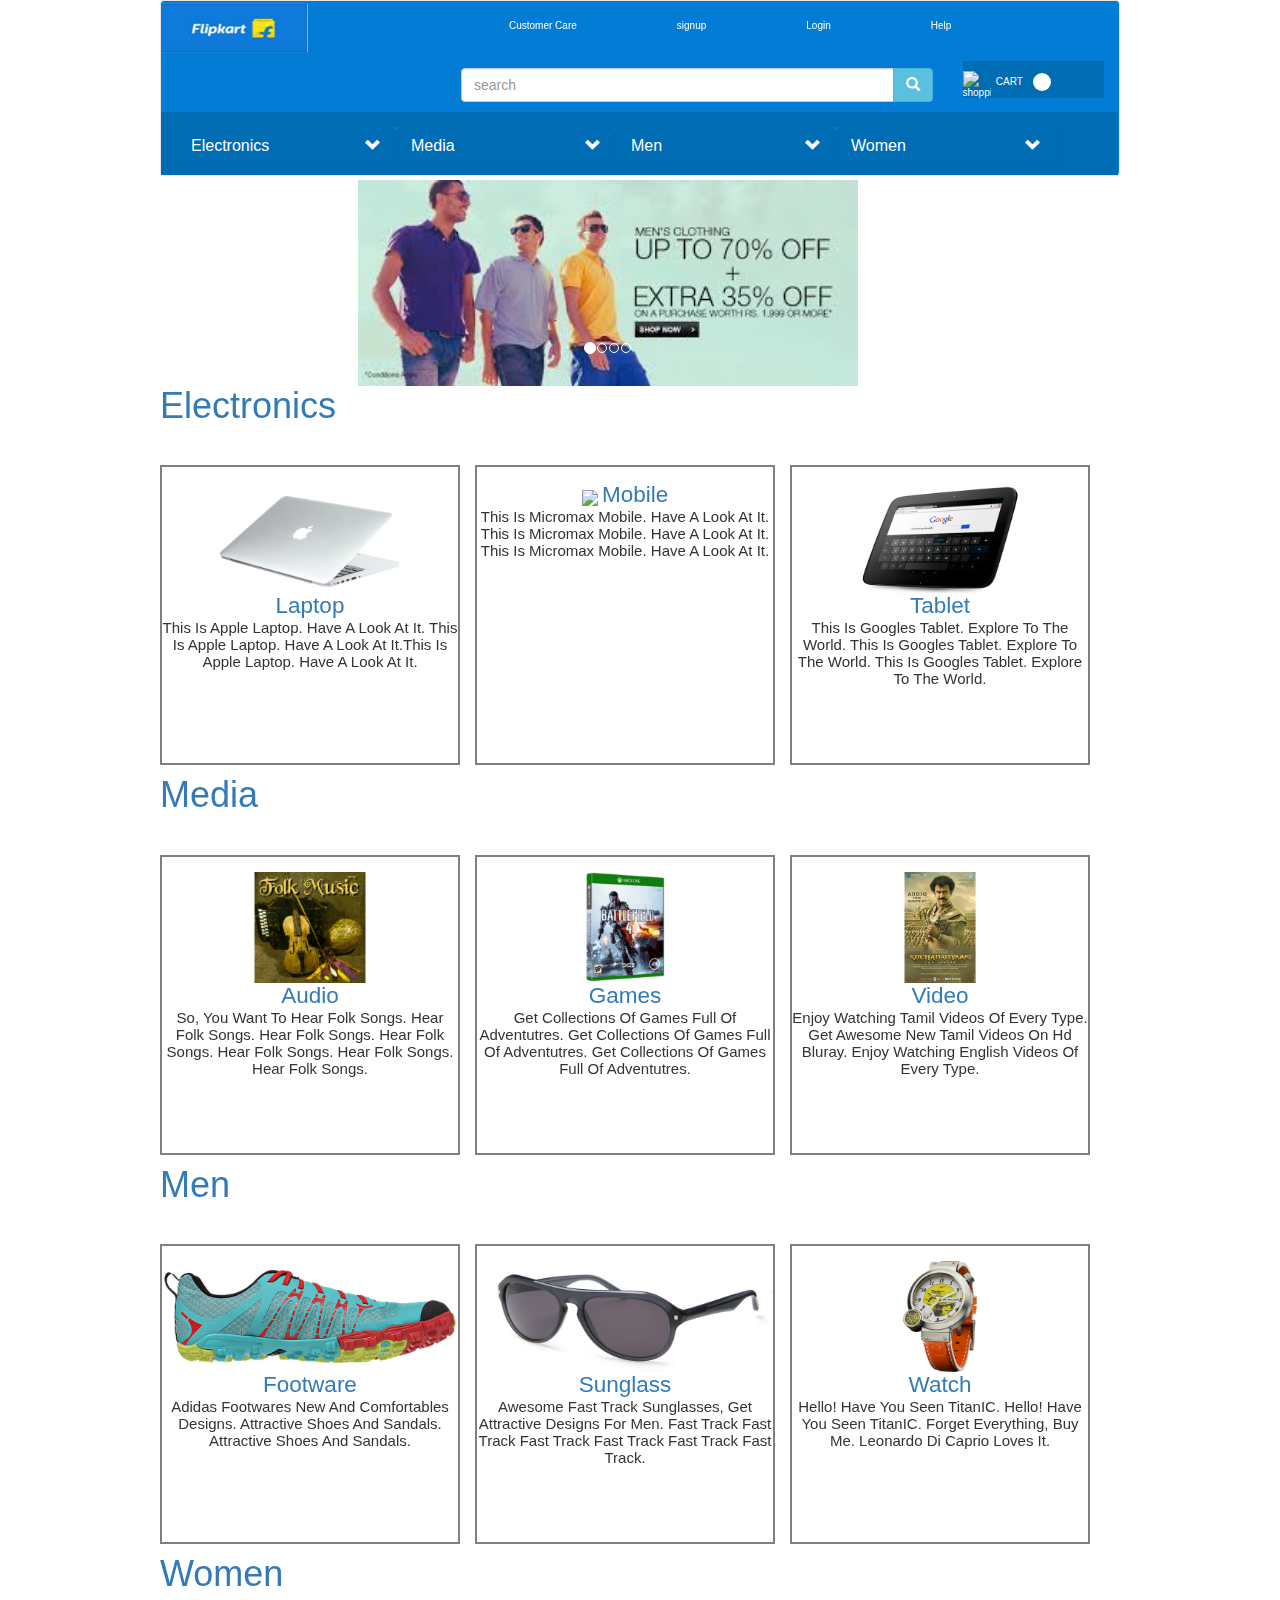
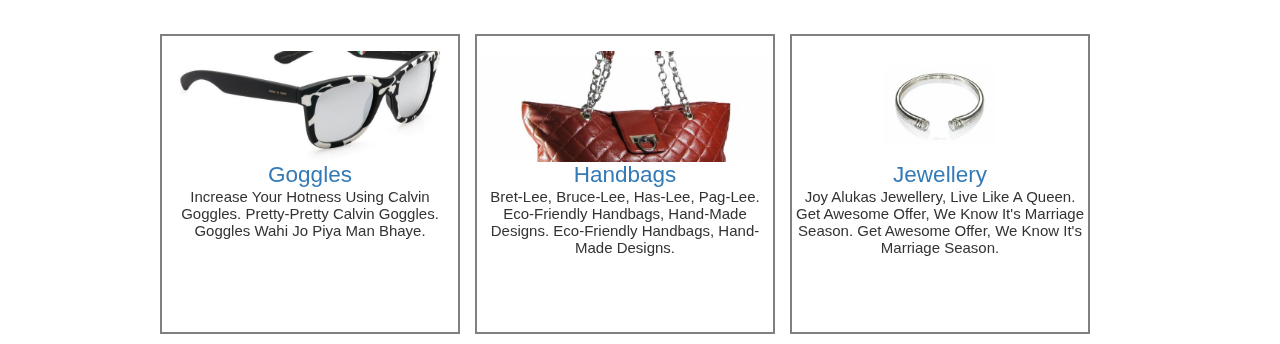
==== index.html @ 69e1a64c "Initial commit" ====
<!DOCTYPE html>
<html ng-app="flipKartApp"> 
	<head>
		<meta http-equiv="Content-Type" content="text/html; charset=utf-8" />
		<title>E-COMMERCE PROJECT</title>
		<link rel="stylesheet" href="library/bootstrap.css">
		<link rel='stylesheet prefetch' href='https://maxcdn.bootstrapcdn.com/font-awesome/4.1.0/css/font-awesome.min.css'>
		<link rel="stylesheet" href="http://maxcdn.bootstrapcdn.com/bootstrap/3.3.5/css/bootstrap.min.css">
		<link rel="stylesheet" href="css/styles.css">
	</head>
	<body>
		<div id="wrapper">
		    <header>
	   			 <nav role="navigation" class="navbar navbar-default">
	        		<!-- Brand and toggle get grouped for better mobile display -->
			        <div class="navbar-header">
			            <button type="button" data-target="#navbarCollapse" data-toggle="collapse" class="navbar-toggle">
			                <span class="sr-only">Toggle navigation</span>
			                <span class="icon-bar"></span>
			                <span class="icon-bar"></span>
			                <span class="icon-bar"></span>
			            </button>
			            <a href="#" class="navbar-brand">Flipkart</a>
			            <a href="#"><img src="images/logo4.png" alt="logo" id="logo"></a>
			        </div>
	       			 <!-- Collection of nav links and other content for toggling -->
		        	<div id="navbarCollapse" class="collapse navbar-collapse">
			            <ul class="nav navbar-nav navbar-right">
			                <li><a href="#">Customer Care</a></li>
			                <li><a href="#" data-toggle="modal" data-target="#myModal">signup</a></li>
		                        <div class="login_container">
		    			<!--<a href="#" data-toggle="modal" data-target="#myModal">signup</a>-->
		   			    <!-- Modal -->
		    <div class="modal fade" id="myModal" role="dialog">
		        <div class="modal-dialog">
		        <!-- Modal content-->
		            <div class="modal-content">
		                <div class="modal-header">
		                  <button type="button" class="close" data-dismiss="modal">&times;</button>
		                  <h2 class="modal-title">SIGN UP</h2>
		                </div>
		                <div class="modal-body">
		                    <div class="form_container">
		                          <form role="form" class="forms" name="myForm" novalidate ng-submit="addUser(user)">
		                            <div class="form-group">
		                                <label for="name">Name:</label>
		                                <input type="text" class="form-control" id="name" placeholder="Enter name" name="User_name" 
		                                 ng-model="user.User_name" required ng-pattern="/^[A-z]+$/">
		                                <span ng-show="myForm.User_name.$error.required"> This field is required</span>
		                                <span ng-show="myForm.User_name.$error.pattern">Allow Characters Only</span>
		                            </div>
		                            <div class="form-group">
		                              <label for="address">Address:</label>
		                              <textarea class="form-control" id="address" placeholder="Enter Address" name="User_address" 
		                                 ng-model="user.User_address" ng-required="true"></textarea>
		                                <span ng-show="myForm.User_address.$error.required"> This field is required</span>
		                            </div>
		                            <div class="form-group">
		                              <label for="Mobile">Mobile:</label>
		                              <input type="text" class="form-control" id="Mobile" placeholder="Enter Mobile No" name="Mobile_no" 
		                                 ng-model="user.Mobile_no" ng-required="true" ng-pattern="/^[0-9]+$/">
		                                 <span ng-show="myForm.Mobile_no.$error.required"> This field is required</span>
		                                <span ng-show="myForm.Mobile_no.$error.pattern">Allow Numbers Only</span>
		                            </div>
		                            <div class="form-group">
		                                <label for="email">Email:</label>
		                                <input type="email" class="form-control" id="email" placeholder="Enter email" name="Email" ng-model="user.Email" ng-required="true">
		                                <span ng-show="myForm.Email.$error.required"> This field is required</span>
		                                <span class="msg-error" ng-show="myForm.Email.$error.email">Invalid email address.</span>
		                            </div>
		                            <div class="form-group">
		                              <label for="password">Password:</label>
		                              <input type="password" class="form-control" placeholder="Password" name="pw1" id="pw1" ng-model="user.pw1" ng-required="true">
		                              <span ng-show="myForm.pw1.$error.required">This field is required.</span>
		                            </div>
		                            <div class="form-group">
		                              <label for="password">Confirm Password:</label>
		                                <input type="password" class="form-control" placeholder="Confirm Password" name="pw2"  id="pw2" class="forms_input" ng-required="true"  ng-model="user.pw2"  ng-blur="passwordCheck(user)">
		                                <span  ng-show="myForm.pw2.$error.required">This field is required.</span> 
		                            </div>
		                             <div> 
		                               <span style="color:green" ng-show="match" >Password Matched</span>
		                               <span ng-show="mismatch" class="mismatched">Password Mismatched</span>
		                            </div>
		                            <div class="form-group" class="button_container">
		                                <button type="submit" class="btn btn-primary" ng-model="button" ng-class="myForm.$invalid?'disabled':false" ng-disabled="myForm.$invalid">Save</button>
		                                <button type="reset" class="btn btn-primary" ng-model="reset" ng-click="reset()">clear</button>
		                            </div>
		                          </form>
		                    </div>
		                </div><!--modal body-->
		            </div>
		        </div>
		    </div>
		</div>
		                <li><a href="#">Login</a></li>
		                <li><a href="#">Help</a></li>
		            </ul>
		            <div class="searchComponent">
		                    <div id="searchContainer">
		                         <div class="input-group">
		                            <input type="text" class="form-control" placeholder="search" id="query" name="query" value="">
		                                <div class="input-group-btn">
		                            <button type="submit" class="btn btn-info"><span class="glyphicon glyphicon-search"></span></button>
		                            </div>
		                        </div>
		                    </div>
		                    <div id="cartContainer">
		                        <div class="cartContainer">
		                            <a href="#"><img src="images/shopping.png" alt="shoppingCart" class="cartImage"></a>
		                            <a href="#"><p id="cartText">CART</p></a>
		                            <span class="cartCount"></span>
		                        </div>
		                    </div>
		                    <div class="clear"></div>
		            </div><!--search component-->
		<div class="container">
		  
		  <div class="panel-group" id="accordion">
		    <div class="panel panel-default">
		      <div class="panel-heading">
		        <h4 class="panel-title minus">
		          <a data-toggle="collapse" data-parent="#accordion" href="#collapse1" class="collapsed" >Electronics<span class="" href="#collapse1"></span></a>
		        </h4>
		      </div>
		      <div id="collapse1" class="panel-collapse collapse ">
		            <div class="panel-body">
		                <ul>
		                    <li role="presentation" class="dropdown-header">MOBILE</li>
		                    <li role="presentation"><a role="menuitem" tabindex="-1" href="#searchView" ng-click="getClickItems('sony')">Sony</a></li>
		                    <li role="presentation"><a role="menuitem" tabindex="-1" href="#searchView" ng-click="getClickItems('micromax')">Micromax</a></li>
		                    <li role="presentation"><a role="menuitem" tabindex="-1" href="#searchView" ng-click="getClickItems('samsung')">Samsung</a></li>
		                </ul> 
		                
		                <ul>
		                    <li role="presentation" class="dropdown-header">LAPTOP</li>
		                    <li role="presentation"><a role="menuitem" tabindex="-1" href="#searchView" ng-click="getClickItems('sony')">Apple</a></li>
		                    <li role="presentation"><a role="menuitem" tabindex="-1" href="#searchView" ng-click="getClickItems('micromax')">Dell</a></li>
		                    <li role="presentation"><a role="menuitem" tabindex="-1" href="#searchView" ng-click="getClickItems('samsung')">Lenovo</a></li>
		                </ul> 
		                
		                <ul>
		                    <li role="presentation" class="dropdown-header">NOTEPAD</li>
		                    <li role="presentation"><a role="menuitem" tabindex="-1" href="#searchView" ng-click="getClickItems('Google')">Google</a></li>
		                    <li role="presentation"><a role="menuitem" tabindex="-1" href="#searchView" ng-click="getClickItems('Samsung')">Samsung</a></li>
		                    <li role="presentation"><a role="menuitem" tabindex="-1" href="#searchView" ng-click="getClickItems('sony')">Sony</a></li>
		                </ul> 
		                
		                <ul>
		                    <li role="presentation" class="dropdown-header">TV</li>
		                    <li role="presentation"><a role="menuitem" tabindex="-1" href="#searchView" ng-click="getClickItems('lg')">LG</a></li>
		                    <li role="presentation"><a role="menuitem" tabindex="-1" href="#searchView" ng-click="getClickItems('samsung')">Samsung</a></li>
		                    <li role="presentation"><a role="menuitem" tabindex="-1" href="#searchView" ng-click="getClickItems('sony')">Sony</a></li>
		                </ul>
		            </div>
		        </div>
		    </div>
		    <div class="panel panel-default">
		      <div class="panel-heading">
		        <h4 class="panel-title minus">
		          <a data-toggle="collapse" data-parent="#accordion" class="collapsed" href="#collapse2">Media<span class="" href="#collapse1"></span></a>
		        </h4>
		      </div>
		      <div id="collapse2" class="panel-collapse collapse">
		        <div class="panel-body">
		           <ul>
		                    <li role="presentation" class="dropdown-header">AUDIO</li>
		                    <li role="presentation"><a role="menuitem" tabindex="-1" href="#searchView" ng-click="getClickItems('pop')">Pop</a></li>
		                    <li role="presentation"><a role="menuitem" tabindex="-1" href="#searchView" ng-click="getClickItems('devotional')">Devotional</a></li>
		                    <li role="presentation"><a role="menuitem" tabindex="-1" href="#searchView" ng-click="getClickItems('folk')">Folk</a></li>
		                    <li role="presentation"><a role="menuitem" tabindex="-1" href="#searchView" ng-click="getClickItems('movie')">Movie</a></li>
		                </ul> 
		                
		                <ul>
		                    <li role="presentation" class="dropdown-header">VIDEO</li>
		                    <li role="presentation"><a role="menuitem" tabindex="-1" href="#searchView" ng-click="getClickItems('english')">English</a></li>
		                    <li role="presentation"><a role="menuitem" tabindex="-1" href="#searchView" ng-click="getClickItems('tamil')">Tamil</a></li>
		                    <li role="presentation"><a role="menuitem" tabindex="-1" href="#searchView" ng-click="getClickItems('telugu')">Telugu</a></li>
		                </ul>
		                
		                <ul>
		                    <li role="presentation" class="dropdown-header">GAMES</li>
		                    <li role="presentation"><a role="menuitem" tabindex="-1" href="#searchView" ng-click="getClickItems('Adventure')">Adventurers</a></li>
		                    <li role="presentation"><a role="menuitem" tabindex="-1" href="#searchView" ng-click="getClickItems('action')">Action</a></li>
		                    <li role="presentation"><a role="menuitem" tabindex="-1" href="#searchView" ng-click="getClickItems('racing')">Racing</a></li>
		                </ul>
		            
		        </div>
		        </div>
		    </div>
		    <div class="panel panel-default">
		      <div class="panel-heading">
		        <h4 class="panel-title minus">
		          <a data-toggle="collapse" data-parent="#accordion" class="collapsed" href="#collapse3">Men<span href="#collapse1"></span></a>
		        </h4>
		      </div>
		        <div id="collapse3" class="panel-collapse collapse">
		            <div class="panel-body">
		                <ul>
		                    <li role="presentation" class="dropdown-header">SUNGLASSES</li>
		                    <li role="presentation"><a role="menuitem" tabindex="-1" href="#searchView" ng-click="getClickItems('raybon')">Raybon</a></li>
		                    <li role="presentation"><a role="menuitem" tabindex="-1" href="#searchView" ng-click="getClickItems('fast track')">Fastrack</a></li>
		                    <li role="presentation"><a role="menuitem" tabindex="-1" href="#searchView" ng-click="getClickItems('gucci')">Gucci</a></li>
		                </ul> 
		                
		                <ul>
		                    <li role="presentation" class="dropdown-header">FOOTWEAR</li>
		                    <li role="presentation"><a role="menuitem" tabindex="-1" href="#searchView" ng-click="getClickItems('puma')">Puma</a></li>
		                    <li role="presentation"><a role="menuitem" tabindex="-1" href="#searchView" ng-click="getClickItems('reebok')">Reebok</a></li>
		                    <li role="presentation"><a role="menuitem" tabindex="-1" href="#searchView" ng-click="getClickItems('adidas')">Adidas</a></li>
		                </ul>
		                
		                <ul>
		                    <li role="presentation" class="dropdown-header">WATCHES</li>
		                    <li role="presentation"><a role="menuitem" tabindex="-1" href="#searchView" ng-click="getClickItems('rolex')">Rolex</a></li>
		                    <li role="presentation"><a role="menuitem" tabindex="-1" href="#searchView" ng-click="getClickItems('titan')">Titan</a></li>
		                    <li role="presentation"><a role="menuitem" tabindex="-1" href="#searchView" ng-click="getClickItems('casio')">Casio</a></li>
		                </ul>
		            </div>
		        </div>
		    </div>
		      
		    <div class="panel panel-default">
		      <div class="panel-heading">
		        <h4 class="panel-title minus">
		          <a data-toggle="collapse" data-parent="#accordion" class="collapsed" href="#collapse4">Women<span class="" href="#collapse1"></span></a>
		        </h4>
		      </div>
		        <div id="collapse4" class="panel-collapse collapse">
		            <div class="panel-body">
		                <ul>
		                    <li role="presentation" class="dropdown-header">HANDBAG</li>
		                    <li role="presentation"><a role="menuitem" tabindex="-1" href="#searchView" ng-click="getClickItems('lee')">Lee</a></li>
		                    <li role="presentation"><a role="menuitem" tabindex="-1" href="#searchView" ng-click="getClickItems('puma')">Puma</a></li>
		                    <li role="presentation"><a role="menuitem" tabindex="-1" href="#searchView" ng-click="getClickItems('fast track')">Fast track</a></li>
		                </ul> 
		                
		                <ul>
		                    <li role="presentation" class="dropdown-header">JEWELLERY</li>
		                    <li role="presentation"><a role="menuitem" tabindex="-1" href="#searchView" ng-click="getClickItems('joy alukas')">Joy Alukas</a></li>
		                    <li role="presentation"><a role="menuitem" tabindex="-1" href="#searchView" ng-click="getClickItems('tanishq')">Tanishq</a></li>
		                    <li role="presentation"><a role="menuitem" tabindex="-1" href="#searchView" ng-click="getClickItems('kpj')">Kpj</a></li>
		                </ul>
		                
		                <ul>
		                    <li role="presentation" class="dropdown-header">GOOGLES</li>
		                    <li role="presentation"><a role="menuitem" tabindex="-1" href="#searchView" ng-click="getClickItems('fast track')">Fast track</a></li>
		                    <li role="presentation"><a role="menuitem" tabindex="-1" href="#searchView" ng-click="getClickItems('tommy')">Tommy</a></li>
		                    <li role="presentation"><a role="menuitem" tabindex="-1" href="#searchView" ng-click="getClickItems('calvin')">Calvin</a></li>
		                </ul>
		                  <div id="clear"></div>
		            </div>
		        </div> 
		    </div>
		</div>
		</div>
		        </div>

	    </nav>
	</header>

			<div class="viewPage" ng-view>
			</div>
	</div>	
			<script src="library/jquery-1.11.3.min.js"></script>
	        <script src="library/bootstrap.min.js"></script>
			<script src="library/angular.js"></script>
			<script src="library/angular-route.js"></script>
			<script src="modules/mainModule.js"></script>
			<script src="app.js"></script>
			<script src="service/service.js"></script>
			<script src="controller/carouselController.js"></script>
			<script src="controller/offerpage.js"></script>
			<script src="controller/productsPageController.js"></script>
			<script src="controller/productsController.js"></script>
			<script src="controller/categoryPageController.js"></script>
			
	</body>
	<script>
	$('.carousel').carousel({
			interval:500
			});
	</script>
</html>
---- css/styles.css ----
html,body,head,span,div,img,a,ul,li,input,h1,p,h2,h3,h4,h5,h6,header{
	margin:0;
	padding:0;	
}
body
{
	font:normal 12em Arial;
	box-sizing:border-box;
}
img 
{ 
	max-width: 100%; 
	height: auto; 
	width: auto\9; /* ie8 */ 
}
a,a:hover{
	text-decoration:none;
}
ul,ol{
	list-style: none;
}
::-webkit-input-placeholder {
   color: #A9A9A9;
}

:-moz-placeholder { /* Firefox 18- */
   color: #A9A9A9;  
}

::-moz-placeholder {  /* Firefox 19+ */
   color: #A9A9A9;  
}

:-ms-input-placeholder {  
   color: #A9A9A9;  
}
.clear
{
	clear:both !important;
}

/*Header*/
#cartText
{
	display:none;
}
.cartImage
{
margin-top:10px;
width:30px;
float:left;
}
.cartCount
{
  	height:18px;
  	width:18px;
    float:left;
    margin-top:15px;
    background-color: #fff;
    border-radius:10px;
}
#searchContainer
{
	float:left;
	width:70%;
	margin-left:20px;
}
#cartContainer
{
	width:21%;
	float:left;
}
header>.navbar-default {
    background-color: #027cd5;
}
header>.navbar-default .navbar-brand {
    color: #fff;
    text-align:center;
}
header>.navbar-default .navbar-brand:hover{
    color: #00BFFF;
}
header>.navbar-default .navbar-nav>li>a 
{
    color:#fff;
}
header>.navbar-default .navbar-nav>li>a:hover
{
    color:#00BFFF;
}
header>.navbar-default .navbar-nav>li
{
	border-top:1px solid #fff;
}
header>.navbar-default .navbar-nav>li:first-child
{
	border-top:0px solid #fff;
}
header>.navbar-default .navbar-nav>li:last-child
{
	border-bottom:1px solid #fff;
}
#logo
{
	display:none;
}
#navbarCollapse ul
{
	width:610px;
}
.minus .collapsed:after {
    font-family: "Glyphicons Halflings";
    content: "\2b";
    float: right;
    margin-left: 15px;
  }
    
  .minus a:after{	
 	font-family: "Glyphicons Halflings";
    content: "\2212";
    float: right;
    margin-left: 15px;
}
 /*Carousel*/
 #myCarousel
  {
  		position:absolute;
  		z-index:-1;
  		top:120px;
  		width:90%;
  }
  /*sign up*/

 form span
	{
		color:red;
	}
 /*Landscape css*/

 @media (min-width:470px) and (max-width:767px)
 {
 		#searchContainer
		{
			float:left;
			width:70%;
			margin-top:7px;
		}
		#cartContainer
		{
			width:20%;
			float:left;
			margin-left:20px;
		}
		.searchComponent
		{
			margin-bottom:10px;
		}
 }

 /*Tablet css*/

 @media (min-width:768px) and (max-width:920px)
 {
 		header>.navbar-default .navbar-nav>li
		{
			border-top:0px solid #fff;
		}
		header>.navbar-default .navbar-nav>li:first-child
		{
			border-top:0px solid #fff;
		}
		header>.navbar-default .navbar-nav>li:last-child
		{
			border-bottom:0px solid #fff;
		}
 		#searchContainer
		{
			float:left;
			width:70%;
			margin-top:7px;
		}
		#cartContainer
		{
			width:20%;
			float:left;
			margin-left:30px;
			background-color:#006cb4;
		}
		#cartText
		{
			display:block;
			float:left;
			margin-top: 15px;
    		margin-left: 5px;
		}
		.cartContainer>a
		{
				color:#fff;
		}
		.cartContainer>a:hover
		{
				color:#808080;
		}
		.cartCount
		{
			margin-left:10px;
			margin-top:15px;
		}
		.searchComponent
		{
			margin-top:60px;
			margin-bottom:10px;
		}
		.panel-group .panel-default>.panel-heading 
		{
		    color: #fff;
		    background-color: #006cb4;
		    border-color: #ddd;
		}
		.panel-group .panel
		 {
		 		width:180px;
			    float:left;
			    margin-top:5px;
		}
		.panel-group .panel
		{
			border:none;
		}
		.navbar .navbar-collapse
		{
			padding-left:0px;
		}
		.minus .collapsed:after 
		{
		    font-family: "Glyphicons Halflings";
		    content: "\e114";
		 }
    	.minus a:after
    	{	
		 	font-family: "Glyphicons Halflings";
		    content: "\e114";
		}
 }

  /*desktop css*/

 @media (min-width:921px) and (max-width:1366px)
 {
 		#wrapper
 		{
 			width:960px;
 			margin:0 auto;
 		}
 		header>.navbar-default .navbar-brand
 		{
 			display:none;
 		}
 		#logo
		{
			display:block;
			width:150px;
			height:60px;
		}
 		header>.navbar-default .navbar-nav>li
		{
			border-top:0px solid #fff;
		}
		header>.navbar-default .navbar-nav>li:first-child
		{
			border-top:0px solid #fff;
		}
		header>.navbar-default .navbar-nav>li:last-child
		{
			border-bottom:0px solid #fff;
		}
 		header>.navbar-default .navbar-brand 
 		{
    		font-size:2em;
		}
		#navbarCollapse>.navbar-right 
		{
		    float: right!important;
		    margin-right:0px;
		}
		#navbarCollapse>.navbar-nav>li
		{
		    float: left;
		    margin-right:70px;
		}
 		#searchContainer
		{
			float:left;
			width:50%;
			margin-top:7px;
			margin-left:300px;
		}
		#cartContainer
		{
			width:15%;
			float:left;
			margin-left:30px;
			background-color:#006cb4;
		}
		.cartImage
		{
			width:20%;
		}
		#cartText
		{
			display:block;
			float:left;
			margin-top: 15px;
    		margin-left: 5px;
		}
		.cartContainer>a
		{
				color:#fff;
		}
		.cartContainer>a:hover
		{
				color:#808080;
		}
		.cartCount
		{
			margin-left:10px;
			margin-top:12px;
		}
		.searchComponent
		{
			margin-top:60px;
			margin-bottom:10px;
		}
		.navbar .container
		{
			width:957px;
			background-color:#006cb4;
		}
		.container
		{
			padding-top:10px;
			padding-bottom:10px;
		}
		.panel-group .panel-default>.panel-heading 
		{
		    color: #fff;
		    background-color: #006cb4;
		    border-color: #ddd;
		}
		.panel-group .panel
		 {
		 		width:220px;
			    float:left;
			    margin-top:5px;
		}
		.panel-group .panel
		{
			border:none;
		}
		.navbar .navbar-collapse
		{
			padding-left:0px;
		}
		.minus .collapsed:after 
		{
		    font-family: "Glyphicons Halflings";
		    float:right;
		    content: "\e114";
		 }
    	.minus a:after
    	{	
		 	font-family: "Glyphicons Halflings";
		 	 float:right;
		    content: "\e114";
		}
		/*sign up*/
		body .form_container
		{
			margin-top:10px;
			width:100%;
		}
		#signup
		{
			margin-left: 206px;
	    	margin-bottom: 10px;
		}
		.productContainer{
			top: 190px;
			position: relative;
		}
		#myCarousel {
		    position: absolute;
		    z-index: -1;
		    width: 70%;
		    top: 180px;
		}
	.carousel-inner > .item > a > img {
    line-height: 1;
    margin: 0px auto;
	}
	#productDescription{
width:80%;
padding:5px;
overflow:hidden;
}
#productDescription img{
width:50%;
}
#productDescription h2 p{

}

 
.product{
    width: 49%;
    margin: 0 auto;
    overflow: hidden;
	border:1px solid;
	margin-top:25px;
 }
.content{
float:left;
width:50%;
font-size:1.5em;

}
 .product img{
 float:left;
 width:50%;
 } 
  .offer{
  color:green;
 }
 .electronics,.media,.men,.women{
	height:auto;
	overflow:hidden;
	margin:0 auto;
	1width:980px;
	1padding-left:20px;
 }
 .productContent{
   width:300px;
   height:300px;
   float:left;
   margin:40px 15px 10px 0;
   text-align:center;
   border:2px solid grey;
   text-transform: capitalize;
   font-size:1.5em;
   padding-top:15px;
 }
 .productname{
 cursor:pointer;
 font-size:1.5em;
 }
 .category,.productsPartial{
 width:980px;
 margin:0 auto;
 }
 .categorySection{
 	overflow:hidden;
 }

.brands{
	float:left;
	width:20%;

}
.productCategory{
	float:left;
	width:80%;
}
.brands span{
	font-size:1.5em;
	padding-left:5px;
}
.brands h1{
	font-size:2em;
	padding-bottom: 14px;
	margin-top: 40px;
}
.categoryContent{
	width:240px;
	height:240px;
	float:left;
	margin:40px 15px 10px 0; 
   text-align:center;
   border:2px solid grey;
   text-transform: capitalize;
   font-size:1.5em;
   padding-top:15px;
}

}


/* Golbal CSS FOR MAIN HTML PAGE */ 
*{
	margin:0;
	padding:0;	
}
body{
	font:normal 100% Arial;
	box-sizing:border-box;
}
img { 
	max-width: 100%; 
	height: auto; 
	width: auto\9; /* ie8 */ 

	}
/* Product Description Details*/
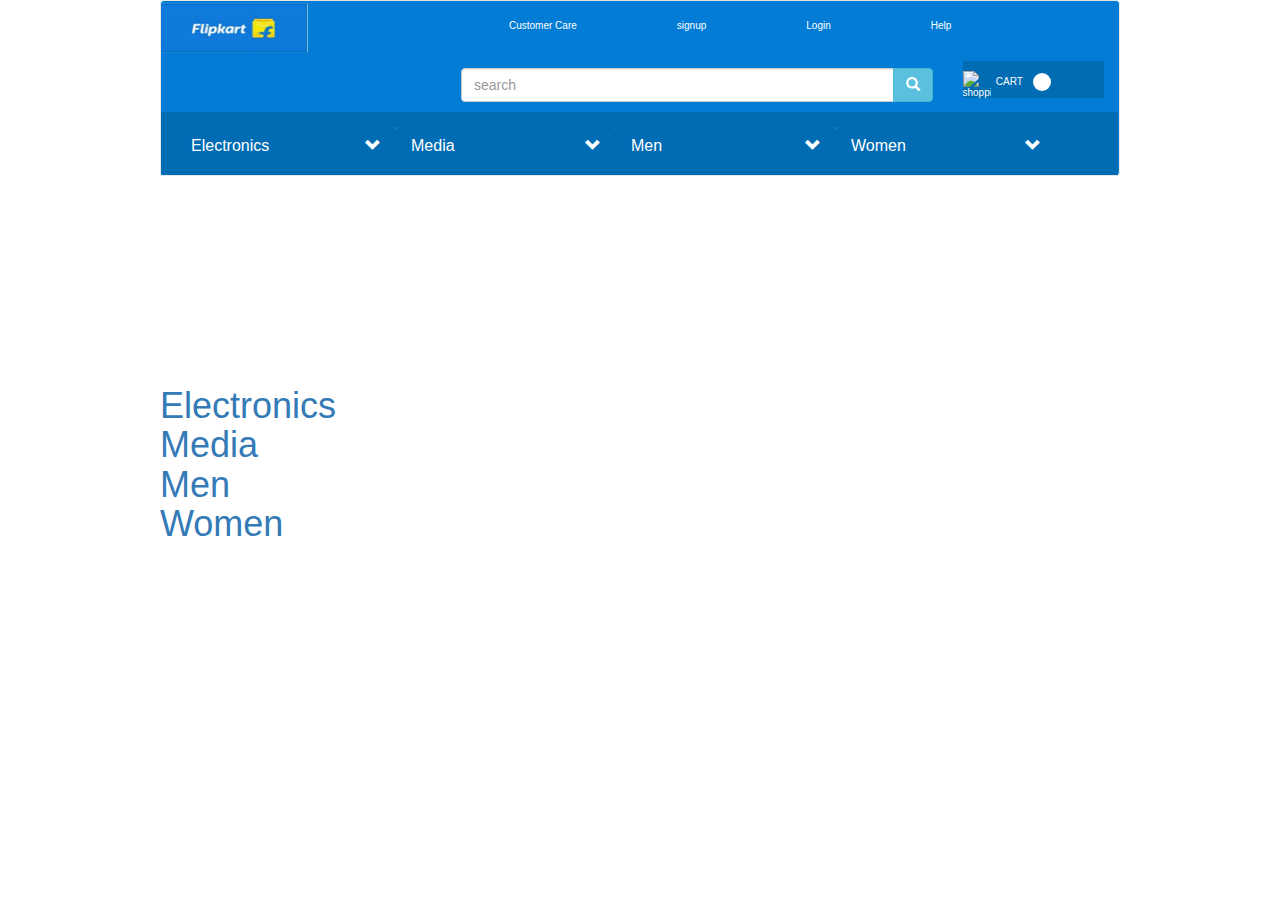
==== commit 311d234c: "Updated code commited to git" ====
--- a/index.html
+++ b/index.html
@@ -99,7 +99,7 @@
 		            <div class="searchComponent">
 		                    <div id="searchContainer">
 		                         <div class="input-group">
-		                            <input type="text" class="form-control" placeholder="search" id="query" name="query" value="">
+		                            <input type="text" ng-model="search.query" class="form-control" placeholder="search" id="query" name="query" value="">
 		                                <div class="input-group-btn">
 		                            <button type="submit" class="btn btn-info"><span class="glyphicon glyphicon-search"></span></button>
 		                            </div>
@@ -114,146 +114,146 @@
 		                    </div>
 		                    <div class="clear"></div>
 		            </div><!--search component-->
-		<div class="container">
-		  
-		  <div class="panel-group" id="accordion">
-		    <div class="panel panel-default">
-		      <div class="panel-heading">
-		        <h4 class="panel-title minus">
-		          <a data-toggle="collapse" data-parent="#accordion" href="#collapse1" class="collapsed" >Electronics<span class="" href="#collapse1"></span></a>
-		        </h4>
-		      </div>
-		      <div id="collapse1" class="panel-collapse collapse ">
-		            <div class="panel-body">
-		                <ul>
-		                    <li role="presentation" class="dropdown-header">MOBILE</li>
-		                    <li role="presentation"><a role="menuitem" tabindex="-1" href="#searchView" ng-click="getClickItems('sony')">Sony</a></li>
-		                    <li role="presentation"><a role="menuitem" tabindex="-1" href="#searchView" ng-click="getClickItems('micromax')">Micromax</a></li>
-		                    <li role="presentation"><a role="menuitem" tabindex="-1" href="#searchView" ng-click="getClickItems('samsung')">Samsung</a></li>
-		                </ul> 
-		                
-		                <ul>
-		                    <li role="presentation" class="dropdown-header">LAPTOP</li>
-		                    <li role="presentation"><a role="menuitem" tabindex="-1" href="#searchView" ng-click="getClickItems('sony')">Apple</a></li>
-		                    <li role="presentation"><a role="menuitem" tabindex="-1" href="#searchView" ng-click="getClickItems('micromax')">Dell</a></li>
-		                    <li role="presentation"><a role="menuitem" tabindex="-1" href="#searchView" ng-click="getClickItems('samsung')">Lenovo</a></li>
-		                </ul> 
-		                
-		                <ul>
-		                    <li role="presentation" class="dropdown-header">NOTEPAD</li>
-		                    <li role="presentation"><a role="menuitem" tabindex="-1" href="#searchView" ng-click="getClickItems('Google')">Google</a></li>
-		                    <li role="presentation"><a role="menuitem" tabindex="-1" href="#searchView" ng-click="getClickItems('Samsung')">Samsung</a></li>
-		                    <li role="presentation"><a role="menuitem" tabindex="-1" href="#searchView" ng-click="getClickItems('sony')">Sony</a></li>
-		                </ul> 
-		                
-		                <ul>
-		                    <li role="presentation" class="dropdown-header">TV</li>
-		                    <li role="presentation"><a role="menuitem" tabindex="-1" href="#searchView" ng-click="getClickItems('lg')">LG</a></li>
-		                    <li role="presentation"><a role="menuitem" tabindex="-1" href="#searchView" ng-click="getClickItems('samsung')">Samsung</a></li>
-		                    <li role="presentation"><a role="menuitem" tabindex="-1" href="#searchView" ng-click="getClickItems('sony')">Sony</a></li>
-		                </ul>
-		            </div>
-		        </div>
-		    </div>
-		    <div class="panel panel-default">
-		      <div class="panel-heading">
-		        <h4 class="panel-title minus">
-		          <a data-toggle="collapse" data-parent="#accordion" class="collapsed" href="#collapse2">Media<span class="" href="#collapse1"></span></a>
-		        </h4>
-		      </div>
-		      <div id="collapse2" class="panel-collapse collapse">
-		        <div class="panel-body">
-		           <ul>
-		                    <li role="presentation" class="dropdown-header">AUDIO</li>
-		                    <li role="presentation"><a role="menuitem" tabindex="-1" href="#searchView" ng-click="getClickItems('pop')">Pop</a></li>
-		                    <li role="presentation"><a role="menuitem" tabindex="-1" href="#searchView" ng-click="getClickItems('devotional')">Devotional</a></li>
-		                    <li role="presentation"><a role="menuitem" tabindex="-1" href="#searchView" ng-click="getClickItems('folk')">Folk</a></li>
-		                    <li role="presentation"><a role="menuitem" tabindex="-1" href="#searchView" ng-click="getClickItems('movie')">Movie</a></li>
-		                </ul> 
-		                
-		                <ul>
-		                    <li role="presentation" class="dropdown-header">VIDEO</li>
-		                    <li role="presentation"><a role="menuitem" tabindex="-1" href="#searchView" ng-click="getClickItems('english')">English</a></li>
-		                    <li role="presentation"><a role="menuitem" tabindex="-1" href="#searchView" ng-click="getClickItems('tamil')">Tamil</a></li>
-		                    <li role="presentation"><a role="menuitem" tabindex="-1" href="#searchView" ng-click="getClickItems('telugu')">Telugu</a></li>
-		                </ul>
-		                
-		                <ul>
-		                    <li role="presentation" class="dropdown-header">GAMES</li>
-		                    <li role="presentation"><a role="menuitem" tabindex="-1" href="#searchView" ng-click="getClickItems('Adventure')">Adventurers</a></li>
-		                    <li role="presentation"><a role="menuitem" tabindex="-1" href="#searchView" ng-click="getClickItems('action')">Action</a></li>
-		                    <li role="presentation"><a role="menuitem" tabindex="-1" href="#searchView" ng-click="getClickItems('racing')">Racing</a></li>
-		                </ul>
-		            
-		        </div>
-		        </div>
-		    </div>
-		    <div class="panel panel-default">
-		      <div class="panel-heading">
-		        <h4 class="panel-title minus">
-		          <a data-toggle="collapse" data-parent="#accordion" class="collapsed" href="#collapse3">Men<span href="#collapse1"></span></a>
-		        </h4>
-		      </div>
-		        <div id="collapse3" class="panel-collapse collapse">
-		            <div class="panel-body">
-		                <ul>
-		                    <li role="presentation" class="dropdown-header">SUNGLASSES</li>
-		                    <li role="presentation"><a role="menuitem" tabindex="-1" href="#searchView" ng-click="getClickItems('raybon')">Raybon</a></li>
-		                    <li role="presentation"><a role="menuitem" tabindex="-1" href="#searchView" ng-click="getClickItems('fast track')">Fastrack</a></li>
-		                    <li role="presentation"><a role="menuitem" tabindex="-1" href="#searchView" ng-click="getClickItems('gucci')">Gucci</a></li>
-		                </ul> 
-		                
-		                <ul>
-		                    <li role="presentation" class="dropdown-header">FOOTWEAR</li>
-		                    <li role="presentation"><a role="menuitem" tabindex="-1" href="#searchView" ng-click="getClickItems('puma')">Puma</a></li>
-		                    <li role="presentation"><a role="menuitem" tabindex="-1" href="#searchView" ng-click="getClickItems('reebok')">Reebok</a></li>
-		                    <li role="presentation"><a role="menuitem" tabindex="-1" href="#searchView" ng-click="getClickItems('adidas')">Adidas</a></li>
-		                </ul>
-		                
-		                <ul>
-		                    <li role="presentation" class="dropdown-header">WATCHES</li>
-		                    <li role="presentation"><a role="menuitem" tabindex="-1" href="#searchView" ng-click="getClickItems('rolex')">Rolex</a></li>
-		                    <li role="presentation"><a role="menuitem" tabindex="-1" href="#searchView" ng-click="getClickItems('titan')">Titan</a></li>
-		                    <li role="presentation"><a role="menuitem" tabindex="-1" href="#searchView" ng-click="getClickItems('casio')">Casio</a></li>
-		                </ul>
-		            </div>
-		        </div>
-		    </div>
-		      
-		    <div class="panel panel-default">
-		      <div class="panel-heading">
-		        <h4 class="panel-title minus">
-		          <a data-toggle="collapse" data-parent="#accordion" class="collapsed" href="#collapse4">Women<span class="" href="#collapse1"></span></a>
-		        </h4>
-		      </div>
-		        <div id="collapse4" class="panel-collapse collapse">
-		            <div class="panel-body">
-		                <ul>
-		                    <li role="presentation" class="dropdown-header">HANDBAG</li>
-		                    <li role="presentation"><a role="menuitem" tabindex="-1" href="#searchView" ng-click="getClickItems('lee')">Lee</a></li>
-		                    <li role="presentation"><a role="menuitem" tabindex="-1" href="#searchView" ng-click="getClickItems('puma')">Puma</a></li>
-		                    <li role="presentation"><a role="menuitem" tabindex="-1" href="#searchView" ng-click="getClickItems('fast track')">Fast track</a></li>
-		                </ul> 
-		                
-		                <ul>
-		                    <li role="presentation" class="dropdown-header">JEWELLERY</li>
-		                    <li role="presentation"><a role="menuitem" tabindex="-1" href="#searchView" ng-click="getClickItems('joy alukas')">Joy Alukas</a></li>
-		                    <li role="presentation"><a role="menuitem" tabindex="-1" href="#searchView" ng-click="getClickItems('tanishq')">Tanishq</a></li>
-		                    <li role="presentation"><a role="menuitem" tabindex="-1" href="#searchView" ng-click="getClickItems('kpj')">Kpj</a></li>
-		                </ul>
-		                
-		                <ul>
-		                    <li role="presentation" class="dropdown-header">GOOGLES</li>
-		                    <li role="presentation"><a role="menuitem" tabindex="-1" href="#searchView" ng-click="getClickItems('fast track')">Fast track</a></li>
-		                    <li role="presentation"><a role="menuitem" tabindex="-1" href="#searchView" ng-click="getClickItems('tommy')">Tommy</a></li>
-		                    <li role="presentation"><a role="menuitem" tabindex="-1" href="#searchView" ng-click="getClickItems('calvin')">Calvin</a></li>
-		                </ul>
-		                  <div id="clear"></div>
-		            </div>
-		        </div> 
-		    </div>
-		</div>
-		</div>
+		 <div class="container">
+  
+  <div class="panel-group" id="accordion">
+    <div class="panel panel-default">
+      <div class="panel-heading">
+        <h4 class="panel-title minus">
+          <a data-toggle="collapse" data-parent="#accordion" href="#collapse1" class="collapsed" ng-click="tabClick($event)">Electronics<span class="" href="#collapse1"  ng-click="tabClick($event)"></span></a>
+        </h4>
+      </div>
+      <div id="collapse1" class="panel-collapse collapse" >
+            <div class="panel-body">
+                <ul class="drop">
+                    <li role="presentation" class="dropdown-header">MOBILE</li>
+                    <li role="presentation"><a role="menuitem" tabindex="-1" href="#searchView" ng-click="getClickItems('sony')">Sony</a></li>
+                    <li role="presentation"><a role="menuitem" tabindex="-1" href="#searchView" ng-click="getClickItems('micromax')">Micromax</a></li>
+                    <li role="presentation"><a role="menuitem" tabindex="-1" href="#searchView" ng-click="getClickItems('samsung')">Samsung</a></li>
+                </ul> 
+                
+                <ul class="drop">
+                    <li role="presentation" class="dropdown-header">LAPTOP</li>
+                    <li role="presentation"><a role="menuitem" tabindex="-1" href="#searchView" ng-click="getClickItems('sony')">Apple</a></li>
+                    <li role="presentation"><a role="menuitem" tabindex="-1" href="#searchView" ng-click="getClickItems('micromax')">Dell</a></li>
+                    <li role="presentation"><a role="menuitem" tabindex="-1" href="#searchView" ng-click="getClickItems('samsung')">Lenovo</a></li>
+                </ul> 
+                
+                <ul class="drop">
+                    <li role="presentation" class="dropdown-header">NOTEPAD</li>
+                    <li role="presentation"><a role="menuitem" tabindex="-1" href="#searchView" ng-click="getClickItems('Google')">Google</a></li>
+                    <li role="presentation"><a role="menuitem" tabindex="-1" href="#searchView" ng-click="getClickItems('Samsung')">Samsung</a></li>
+                    <li role="presentation"><a role="menuitem" tabindex="-1" href="#searchView" ng-click="getClickItems('sony')">Sony</a></li>
+                </ul> 
+                
+                <ul class="drop">
+                    <li role="presentation" class="dropdown-header">TV</li>
+                    <li role="presentation"><a role="menuitem" tabindex="-1" href="#searchView" ng-click="getClickItems('lg')">LG</a></li>
+                    <li role="presentation"><a role="menuitem" tabindex="-1" href="#searchView" ng-click="getClickItems('samsung')">Samsung</a></li>
+                    <li role="presentation"><a role="menuitem" tabindex="-1" href="#searchView" ng-click="getClickItems('sony')">Sony</a></li>
+                </ul>
+            </div>
+        </div>
+    </div>
+    <div class="panel panel-default">
+      <div class="panel-heading">
+        <h4 class="panel-title minus">
+          <a data-toggle="collapse" data-parent="#accordion" class="collapsed" href="#collapse2" ng-click="tabClick($event)">Media<span class="" href="#collapse1"  ng-click="tabClick($event)"></span></a>
+        </h4>
+      </div>
+      <div id="collapse2" class="panel-collapse collapse">
+        <div class="panel-body">
+           <ul class="drop">
+                    <li role="presentation" class="dropdown-header">AUDIO</li>
+                    <li role="presentation"><a role="menuitem" tabindex="-1" href="#searchView" ng-click="getClickItems('pop')">Pop</a></li>
+                    <li role="presentation"><a role="menuitem" tabindex="-1" href="#searchView" ng-click="getClickItems('devotional')">Devotional</a></li>
+                    <li role="presentation"><a role="menuitem" tabindex="-1" href="#searchView" ng-click="getClickItems('folk')">Folk</a></li>
+                    <li role="presentation"><a role="menuitem" tabindex="-1" href="#searchView" ng-click="getClickItems('movie')">Movie</a></li>
+                </ul> 
+                
+                <ul class="drop">
+                    <li role="presentation" class="dropdown-header">VIDEO</li>
+                    <li role="presentation"><a role="menuitem" tabindex="-1" href="#searchView" ng-click="getClickItems('english')">English</a></li>
+                    <li role="presentation"><a role="menuitem" tabindex="-1" href="#searchView" ng-click="getClickItems('tamil')">Tamil</a></li>
+                    <li role="presentation"><a role="menuitem" tabindex="-1" href="#searchView" ng-click="getClickItems('telugu')">Telugu</a></li>
+                </ul>
+                
+                <ul class="drop">
+                    <li role="presentation" class="dropdown-header">GAMES</li>
+                    <li role="presentation"><a role="menuitem" tabindex="-1" href="#searchView" ng-click="getClickItems('Adventure')">Adventurers</a></li>
+                    <li role="presentation"><a role="menuitem" tabindex="-1" href="#searchView" ng-click="getClickItems('action')">Action</a></li>
+                    <li role="presentation"><a role="menuitem" tabindex="-1" href="#searchView" ng-click="getClickItems('racing')">Racing</a></li>
+                </ul>
+            
+        </div>
+        </div>
+    </div>
+    <div class="panel panel-default">
+      <div class="panel-heading">
+        <h4 class="panel-title minus">
+          <a data-toggle="collapse" data-parent="#accordion" class="collapsed" href="#collapse3" ng-click="tabClick($event)">Men<span href="#collapse1" ng-click="tabClick($event)"></span></a>
+        </h4>
+      </div>
+        <div id="collapse3" class="panel-collapse collapse">
+            <div class="panel-body">
+                <ul class="drop">
+                    <li role="presentation" class="dropdown-header">SUNGLASSES</li>
+                    <li role="presentation"><a role="menuitem" tabindex="-1" href="#searchView" ng-click="getClickItems('raybon')">Raybon</a></li>
+                    <li role="presentation"><a role="menuitem" tabindex="-1" href="#searchView" ng-click="getClickItems('fast track')">Fastrack</a></li>
+                    <li role="presentation"><a role="menuitem" tabindex="-1" href="#searchView" ng-click="getClickItems('gucci')">Gucci</a></li>
+                </ul> 
+                
+                <ul class="drop">
+                    <li role="presentation" class="dropdown-header">FOOTWEAR</li>
+                    <li role="presentation"><a role="menuitem" tabindex="-1" href="#searchView" ng-click="getClickItems('puma')">Puma</a></li>
+                    <li role="presentation"><a role="menuitem" tabindex="-1" href="#searchView" ng-click="getClickItems('reebok')">Reebok</a></li>
+                    <li role="presentation"><a role="menuitem" tabindex="-1" href="#searchView" ng-click="getClickItems('adidas')">Adidas</a></li>
+                </ul>
+                
+                <ul class="drop">
+                    <li role="presentation" class="dropdown-header">WATCHES</li>
+                    <li role="presentation"><a role="menuitem" tabindex="-1" href="#searchView" ng-click="getClickItems('rolex')">Rolex</a></li>
+                    <li role="presentation"><a role="menuitem" tabindex="-1" href="#searchView" ng-click="getClickItems('titan')">Titan</a></li>
+                    <li role="presentation"><a role="menuitem" tabindex="-1" href="#searchView" ng-click="getClickItems('casio')">Casio</a></li>
+                </ul>
+            </div>
+        </div>
+    </div>
+      
+    <div class="panel panel-default">
+      <div class="panel-heading">
+        <h4 class="panel-title minus">
+          <a data-toggle="collapse" data-parent="#accordion" class="collapsed" href="#collapse4" ng-click="tabClick($event)">Women<span class="" href="#collapse1" ng-click="tabClick($event)"></span></a>
+        </h4>
+      </div>
+        <div id="collapse4" class="panel-collapse collapse">
+            <div class="panel-body">
+                <ul class="drop">
+                    <li role="presentation" class="dropdown-header">HANDBAG</li>
+                    <li role="presentation"><a role="menuitem" tabindex="-1" href="#searchView" ng-click="getClickItems('lee')">Lee</a></li>
+                    <li role="presentation"><a role="menuitem" tabindex="-1" href="#searchView" ng-click="getClickItems('puma')">Puma</a></li>
+                    <li role="presentation"><a role="menuitem" tabindex="-1" href="#searchView" ng-click="getClickItems('fast track')">Fast track</a></li>
+                </ul> 
+                
+                <ul class="drop">
+                    <li role="presentation" class="dropdown-header">JEWELLERY</li>
+                    <li role="presentation"><a role="menuitem" tabindex="-1" href="#searchView" ng-click="getClickItems('joy alukas')">Joy Alukas</a></li>
+                    <li role="presentation"><a role="menuitem" tabindex="-1" href="#searchView" ng-click="getClickItems('tanishq')">Tanishq</a></li>
+                    <li role="presentation"><a role="menuitem" tabindex="-1" href="#searchView" ng-click="getClickItems('kpj')">Kpj</a></li>
+                </ul>
+                
+                <ul class="drop">
+                    <li role="presentation" class="dropdown-header">GOOGLES</li>
+                    <li role="presentation"><a role="menuitem" tabindex="-1" href="#searchView" ng-click="getClickItems('fast track')">Fast track</a></li>
+                    <li role="presentation"><a role="menuitem" tabindex="-1" href="#searchView" ng-click="getClickItems('tommy')">Tommy</a></li>
+                    <li role="presentation"><a role="menuitem" tabindex="-1" href="#searchView" ng-click="getClickItems('calvin')">Calvin</a></li>
+                </ul>
+                  <div id="clear"></div>
+            </div>
+        </div> 
+    </div>
+</div>
+</div>
 		        </div>
 
 	    </nav>
@@ -266,6 +266,7 @@
 	        <script src="library/bootstrap.min.js"></script>
 			<script src="library/angular.js"></script>
 			<script src="library/angular-route.js"></script>
+			<script src="library/angular-ui.min.js"></script>
 			<script src="modules/mainModule.js"></script>
 			<script src="app.js"></script>
 			<script src="service/service.js"></script>
@@ -275,6 +276,8 @@
 			<script src="controller/productsController.js"></script>
 			<script src="controller/categoryPageController.js"></script>
 			
+
+			
 	</body>
 	<script>
 	$('.carousel').carousel({
--- a/css/styles.css
+++ b/css/styles.css
@@ -70,6 +70,32 @@
 	width:21%;
 	float:left;
 }
+/*menu*/
+#collapse1,#collapse2,#collapse3,#collapse4{
+//position: absolute;
+    width: 190px;
+    background-color: #CCFFFF;
+    1top: 177px;
+    left: 30px;
+
+
+}
+.drop{
+display:block;
+max-width: 220px;
+    float: left;
+}
+.drop>.dropdown-header {
+    display: block;
+    padding: 3px 20px;
+    font-size: 15px;
+    line-height: 1.42857143;
+    color: black;
+    white-space: nowrap;
+    font-weight: bold;
+    padding-left: 1px;
+}
+
 header>.navbar-default {
     background-color: #027cd5;
 }
@@ -211,6 +237,25 @@
 			margin-top:60px;
 			margin-bottom:10px;
 		}
+		.drop>.dropdown-header {
+		    display: block;
+		    padding: 3px 20px;
+		    font-size: 15px;
+		    line-height: 1.42857143;
+		    color: black;
+		    white-space: nowrap;
+		    font-weight: bold;
+		    padding-left: 1px;
+		}
+
+		#collapse1,#collapse2,#collapse3,#collapse4{
+		position: absolute;
+		    width: 700px;
+		    background-color: #CCFFFF;
+		    1top: 177px;
+		   left: 30px;
+		}
+	
 		.panel-group .panel-default>.panel-heading 
 		{
 		    color: #fff;
@@ -384,6 +429,25 @@
 			margin-left: 206px;
 	    	margin-bottom: 10px;
 		}
+		.drop>.dropdown-header {
+	    display: block;
+	    padding: 3px 20px;
+	    font-size: 15px;
+	    line-height: 1.42857143;
+	    color: black;
+	    white-space: nowrap;
+	    font-weight: bold;
+	    padding-left: 1px;
+			}
+		#collapse1,#collapse2,#collapse3,#collapse4{
+		position: absolute;
+		    width: 960px;
+		    background-color: #CCFFFF;
+		    top: 177px;
+		    left: 0px;
+
+
+		}
 		.productContainer{
 			top: 190px;
 			position: relative;
